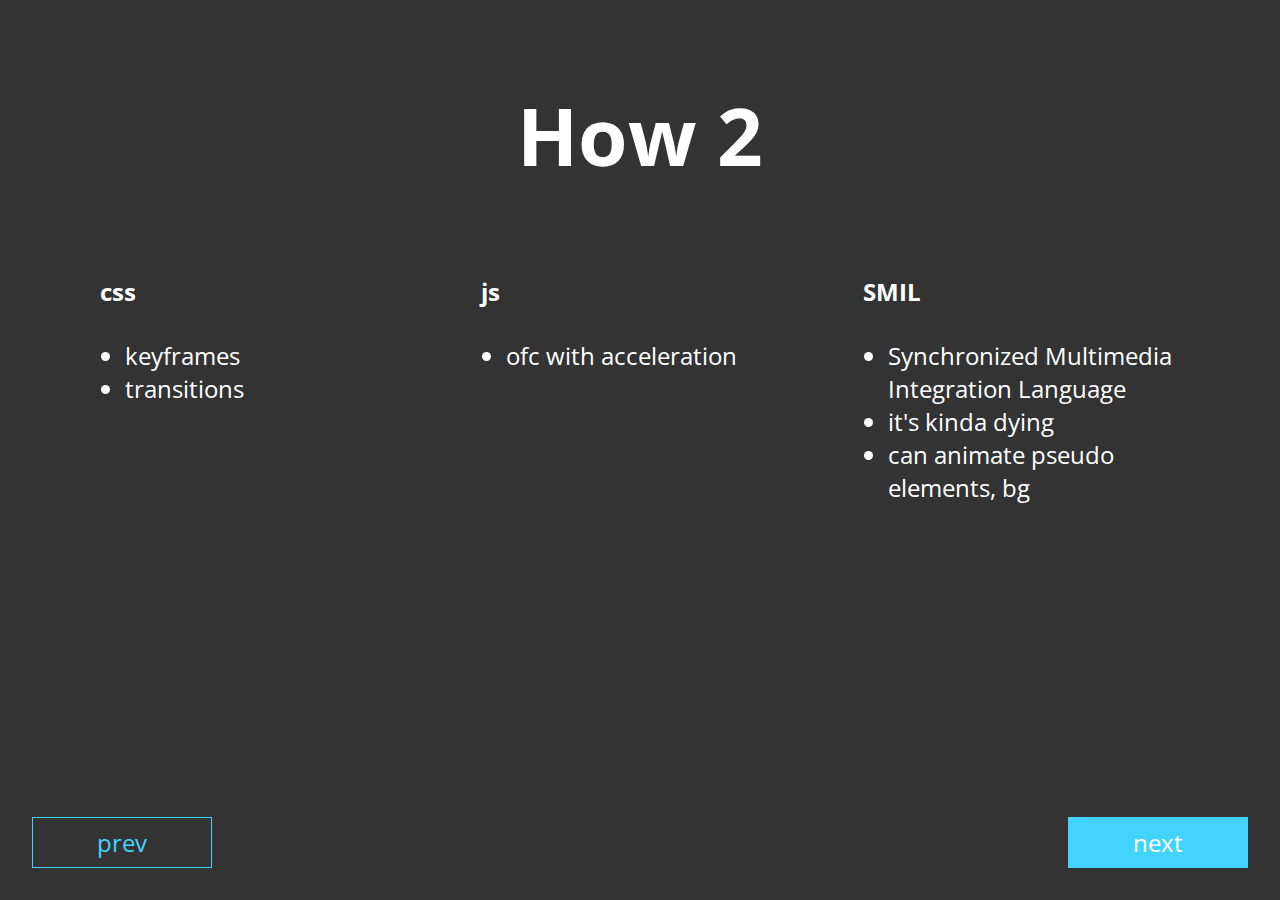
==== 11.html @ 0c62dec4 "Add files via upload" ====
<!DOCTYPE html>
<html lang="pl">
  <head>
    <meta charset="utf-8">
    <meta http-equiv="X-UA-Compatible" content="IE=edge,chrome=1">
    <meta name="viewport" content="width=device-width, initial-scale=1, maximum-scale=1, user-scalable=no">
    <title>SVG</title>
    <link href="https://fonts.googleapis.com/css?family=Open+Sans&amp;amp;subset=latin-ext" rel="stylesheet">
    <link href="media/css/main.css" rel="stylesheet">
  </head>
  <body>
    <h1 class="title">How 2</h1>
    <div class="columns">
      <div class="text__container">
        <h4>css</h4>
        <ul>
          <li>keyframes</li>
          <li>transitions</li>
        </ul>
      </div>
      <div class="text__container">
        <h4>js</h4>
        <ul>
          <li>ofc with acceleration</li>
        </ul>
      </div>
      <div class="text__container">
        <h4>SMIL</h4>
        <ul>
          <li>Synchronized Multimedia Integration Language</li>
          <li>it's kinda dying</li>
          <li>can animate pseudo elements, bg</li>
        </ul>
      </div>
    </div><a class="button" href="https://rath-san.github.io/svg_prez/10.html">prev</a><a class="button" href="https://rath-san.github.io/svg_prez/12.html">next</a>
    <script type="text/javascript" src="media/js/main.js"></script>
  </body>
</html>
---- media/css/main.css ----
html {
    height: 100%;
    overflow: hidden;
    width: 100%;
    padding: 0;
    margin: 0;
}

body {
    font-family: 'Open Sans', sans-serif;
    padding: 0;
    margin: 0;
    height: 100%;
    font-size: 1.5rem;
    display: flex;
    align-items: center;
    flex-direction: column;
    background-color: #333;
    color: #fff;
    position: relative;
}

a {
    color: rgb(66, 211, 255);
    text-decoration: none;
}

a.button {
    border: 1px solid rgb(66, 211, 255);
    padding: .5rem 4rem;
    position: absolute;
    bottom: 2rem;
    left: 2rem;
    /* align-self: flex-start; */
}

a.button + .button {
    color: #fff;
    background-color: rgb(66, 211, 255);
    left: auto;
    right: 2rem;
    /* align-self: flex-end; */
}

ul {
    padding-left: 25px;
}

.title {
    /* text-align: center; */
    font-size: 5rem;
    margin-top: 5rem;
}

.columns {
    display: flex;
    /* justify-content: space-between; */
}

.columns .text__container {
    padding: 0 2rem;
    flex: 1;
}

a {
    /* position: absolute; */
    /* bottom: 3rem; */
}

img {
    width: 100%;
    max-height: 660px;
}

.m-4 {
    margin-top: 4rem;
}

.m-20 {
    margin-top: 15rem;
}
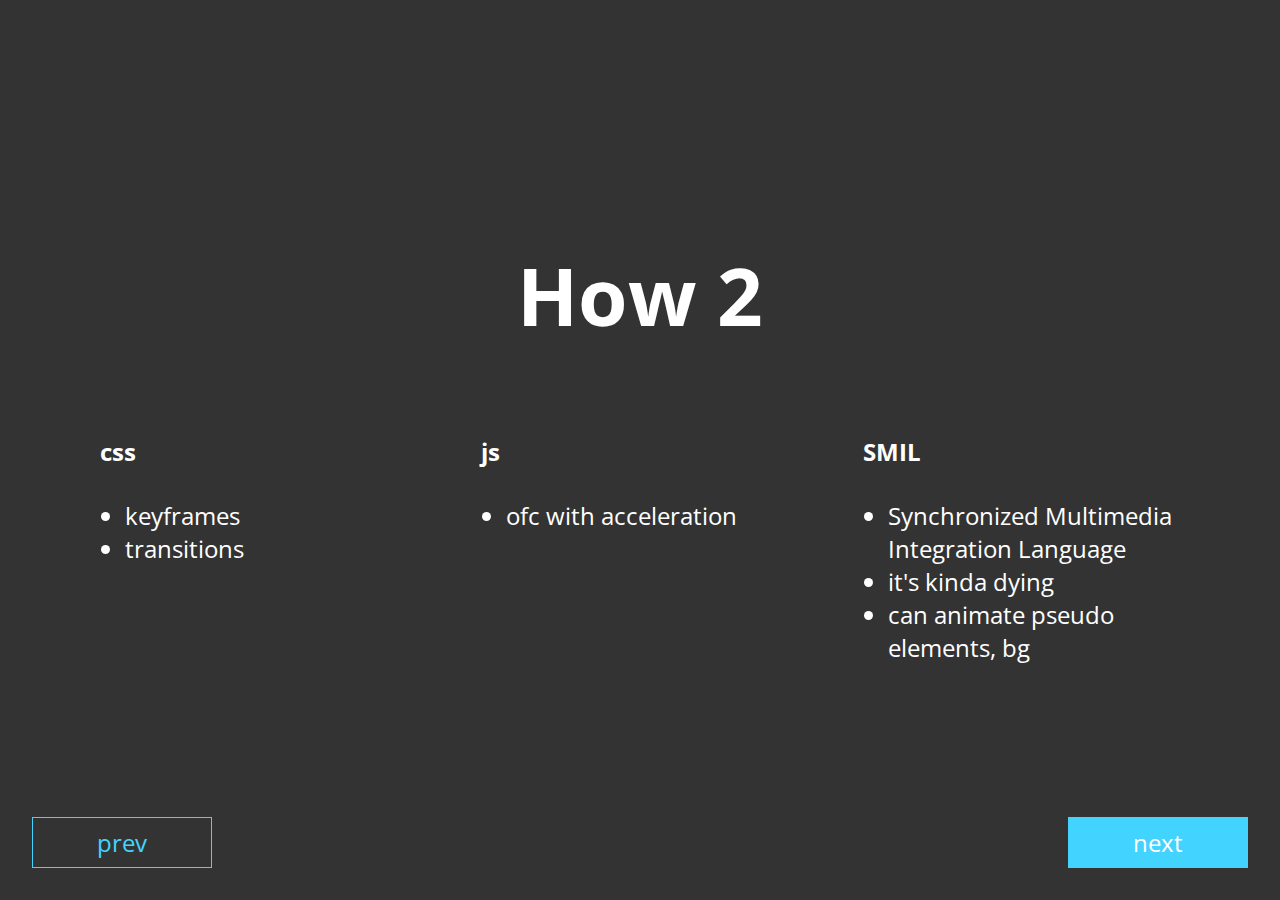
==== commit 4c3606d1: "Add files via upload" ====
--- a/11.html
+++ b/11.html
@@ -9,7 +9,7 @@
     <link href="media/css/main.css" rel="stylesheet">
   </head>
   <body>
-    <h1 class="title">How 2</h1>
+    <h1 class="title m-20">How 2</h1>
     <div class="columns">
       <div class="text__container">
         <h4>css</h4>
